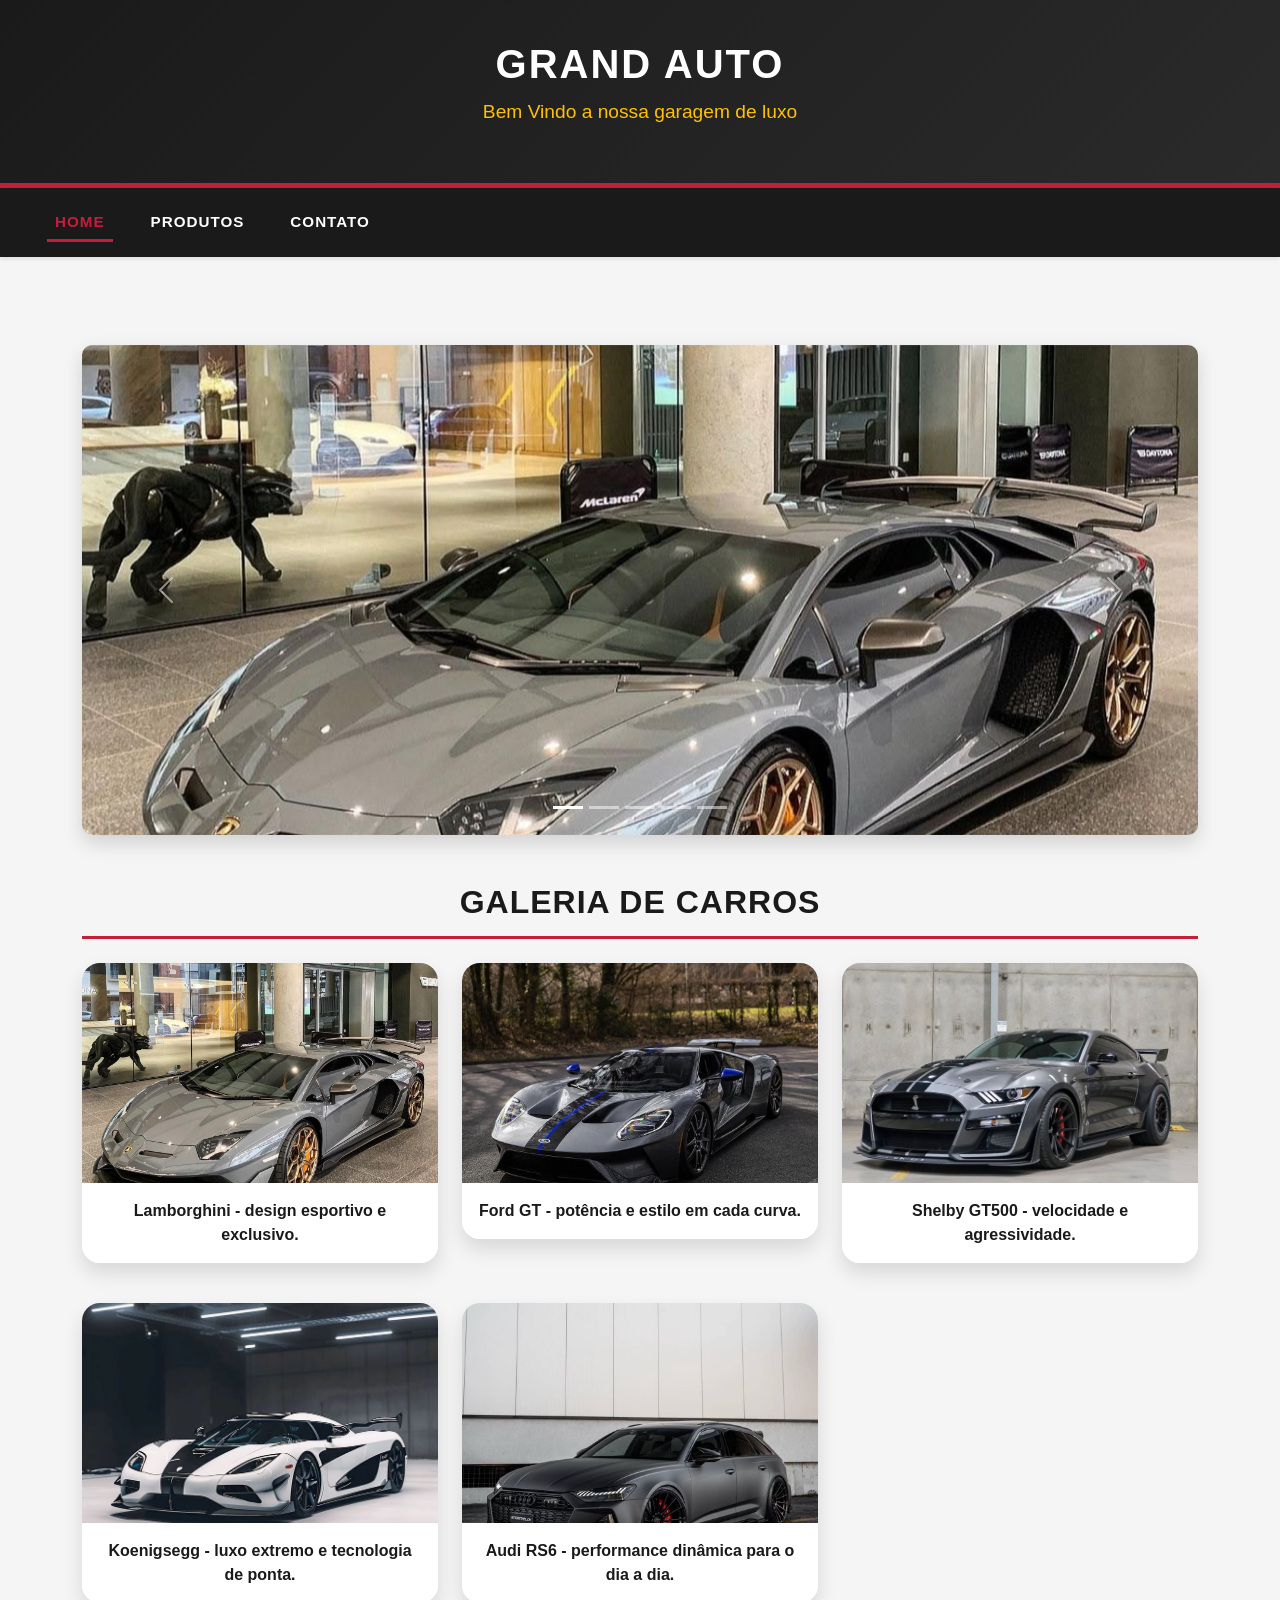
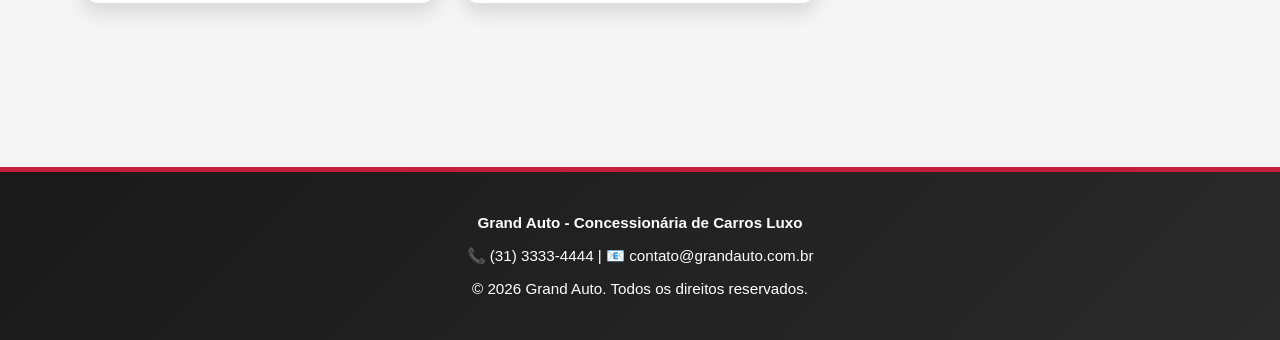
==== pedroaulaBootstrap-TurmaB/index.html @ 0f0d50d5 "Add files via upload" ====
<!DOCTYPE html>
<html lang="pt-BR">

<head>
  <meta charset="UTF-8">
  <meta name="viewport" content="width=device-width, initial-scale=1.0">
  <title>Grand Auto</title>

  <link href="https://cdn.jsdelivr.net/npm/bootstrap@5.3.8/dist/css/bootstrap.min.css" rel="stylesheet"
    integrity="sha384-sRIl4kxILFvY47J16cr9ZwB07vP4J8+LH7qKQnuqkuIAvNWLzeN8tE5YBujZqJLB" crossorigin="anonymous">

  <link rel="stylesheet" href="css/style.css">
</head>

<body>

  <header>
    <div>
      <h1>Grand Auto</h1>
      <p>Bem Vindo a nossa garagem de luxo</p>
    </div>
    
  </header>

  <nav class="navbar navbar-expand-lg bg-body-tertiary">
    <div class="container-fluid">
      <div class="collapse navbar-collapse" id="navbarNav">
        <ul class="navbar-nav">
          <li class="nav-item">
            <a class="nav-link active" aria-current="page" href="#">Home</a>
          </li>
          <li class="nav-item">
            <a class="nav-link" href="produtos.html">Produtos</a>
          </li>
          <li class="nav-item">
            <a class="nav-link" href="contato.html">Contato</a>
          </li>
        </ul>
      </div>
    </div>
  </nav>

  <main>
    <div class="container my-5">
      <div id="carouselExampleIndicators" class="carousel slide">
        <div class="carousel-indicators">
          <button type="button" data-bs-target="#carouselExampleIndicators" data-bs-slide-to="0" class="active"
            aria-current="true" aria-label="Slide 1"></button>
          <button type="button" data-bs-target="#carouselExampleIndicators" data-bs-slide-to="1"
            aria-label="Slide 2"></button>
          <button type="button" data-bs-target="#carouselExampleIndicators" data-bs-slide-to="2"
            aria-label="Slide 3"></button>
          <button type="button" data-bs-target="#carouselExampleIndicators" data-bs-slide-to="3"
            aria-label="Slide 4"></button>
          <button type="button" data-bs-target="#carouselExampleIndicators" data-bs-slide-to="4"
            aria-label="Slide 5"></button>
        </div>
        <div class="carousel-inner">
          <div class="carousel-item active">
            <img src="img/lamborguini.jpg" class="d-block w-100" alt="Modelos Premium">
          </div>
          <div class="carousel-item">
            <img src="img/fordgt.jpg" class="d-block w-100" alt="Exclusivos">
          </div>
          <div class="carousel-item">
            <img src="img/gt500.jpg" class="d-block w-100" alt="Ofertas Especiais">
          </div>
          <div class="carousel-item">
            <img src="img/koenigsegg.jpg" class="d-block w-100" alt="Ofertas Especiais">
          </div>
          <div class="carousel-item">
            <img src="img/rs6.jpg" class="d-block w-100" alt="Ofertas Especiais">
          </div>
        </div>
        <button class="carousel-control-prev" type="button" data-bs-target="#carouselExampleIndicators"
          data-bs-slide="prev">
          <span class="carousel-control-prev-icon" aria-hidden="true"></span>
          <span class="visually-hidden">Previous</span>
        </button>
        <button class="carousel-control-next" type="button" data-bs-target="#carouselExampleIndicators"
          data-bs-slide="next">
          <span class="carousel-control-next-icon" aria-hidden="true"></span>
          <span class="visually-hidden">Next</span>
        </button>
      </div>

      <section class="galeria mt-5">
        <h2 class="section-title text-center mb-4">Galeria de carros</h2>
        <div class="row g-4">
          <div class="col-sm-6 col-lg-4">
            <figure class="card-galeria">
              <img src="img/lamborguini.jpg" alt="Lamborghini" class="img-fluid">
              <figcaption>Lamborghini - design esportivo e exclusivo.</figcaption>
            </figure>
          </div>
          <div class="col-sm-6 col-lg-4">
            <figure class="card-galeria">
              <img src="img/fordgt.jpg" alt="Ford GT" class="img-fluid">
              <figcaption>Ford GT - potência e estilo em cada curva.</figcaption>
            </figure>
          </div>
          <div class="col-sm-6 col-lg-4">
            <figure class="card-galeria">
              <img src="img/gt500.jpg" alt="Shelby GT500" class="img-fluid">
              <figcaption>Shelby GT500 - velocidade e agressividade.</figcaption>
            </figure>
          </div>
          <div class="col-sm-6 col-lg-4">
            <figure class="card-galeria">
              <img src="img/koenigsegg.jpg" alt="Koenigsegg" class="img-fluid">
              <figcaption>Koenigsegg - luxo extremo e tecnologia de ponta.</figcaption>
            </figure>
          </div>
          <div class="col-sm-6 col-lg-4">
            <figure class="card-galeria">
              <img src="img/rs6.jpg" alt="Audi RS6" class="img-fluid">
              <figcaption>Audi RS6 - performance dinâmica para o dia a dia.</figcaption>
            </figure>
          </div>
        </div>
      </section>
    </div>
  </main>

  <footer>
    <div>
      <p><strong>Grand Auto - Concessionária de Carros Luxo</strong></p>
      <p>📞 (31) 3333-4444 | 📧 contato@grandauto.com.br</p>
      <p>&copy; 2026 Grand Auto. Todos os direitos reservados.</p>
    </div>
  </footer>

  <script src="https://cdn.jsdelivr.net/npm/bootstrap@5.3.8/dist/js/bootstrap.bundle.min.js"
    integrity="sha384-FKyoEForCGlyvwx9Hj09JcYn3nv7wiPVlz7YYwJrWVcXK/BmnVDxM+D2scQbITxI"
    crossorigin="anonymous"></script>
</body>

</html>
---- pedroaulaBootstrap-TurmaB/css/style.css ----
/* ========== VARIÁVEIS E CORES ========== */
:root {
    --cor-primaria: #1a1a1a;
    --cor-secundaria: #c41e3a;
    --cor-destaque: #ffc107;
    --cor-fundo: #f5f5f5;
    --cor-texto: #333;
}

/* ========== ESTILOS GLOBAIS ========== */
* {
    margin: 0;
    padding: 0;
    box-sizing: border-box;
}

body {
    font-family: 'Segoe UI', Tahoma, Geneva, Verdana, sans-serif;
    background-color: var(--cor-fundo);
    color: var(--cor-texto);
}

/* ========== HEADER ========== */
header {
    background: linear-gradient(135deg, var(--cor-primaria) 0%, #2a2a2a 100%);
    color: white;
    padding: 40px 20px;
    text-align: center;
    box-shadow: 0 4px 6px rgba(0, 0, 0, 0.1);
    border-bottom: 5px solid var(--cor-secundaria);
}

header h1 {
    font-size: 2.5rem;
    font-weight: 700;
    margin-bottom: 10px;
    text-transform: uppercase;
    letter-spacing: 2px;
}

header p {
    font-size: 1.2rem;
    color: var(--cor-destaque);
    font-weight: 500;
}

/* ========== NAVEGAÇÃO ========== */
.navbar {
    background-color: var(--cor-primaria) !important;
    box-shadow: 0 2px 4px rgba(0, 0, 0, 0.1);
    padding: 15px 20px !important;
}

.navbar-nav .nav-link {
    color: white !important;
    font-weight: 600;
    margin: 0 15px;
    transition: all 0.3s ease;
    text-transform: uppercase;
    font-size: 0.95rem;
    letter-spacing: 1px;
}

.navbar-nav .nav-link:hover {
    color: var(--cor-destaque) !important;
    text-shadow: 0 0 10px rgba(255, 193, 7, 0.5);
}

.navbar-nav .nav-link.active {
    color: var(--cor-secundaria) !important;
    border-bottom: 3px solid var(--cor-secundaria);
    padding-bottom: 5px;
}

/* ========== MAIN ========== */
main {
    padding: 40px 20px;
    min-height: 70vh;
}

/* ========== CAROUSEL/BANNER ========== */
.carousel {
    border-radius: 10px;
    overflow: hidden;
    box-shadow: 0 8px 20px rgba(0, 0, 0, 0.15);
    margin-bottom: 40px;
}

.carousel-item img {
    width: 100%;
    height: 490px;
    object-fit: cover;
}

@media (max-width: 768px) {
    .carousel-item img {
        height: 380px;
    }
}

.carousel-control-prev-icon,
.carousel-control-next-icon {
    filter: brightness(0) invert(1);
}

.carousel-indicators button {
    background-color: var(--cor-secundaria);
}

.card-galeria {
    background: white;
    border-radius: 18px;
    overflow: hidden;
    box-shadow: 0 10px 20px rgba(0, 0, 0, 0.12);
    transition: transform 0.3s ease, box-shadow 0.3s ease;
}

.card-galeria img {
    width: 100%;
    height: 220px;
    object-fit: cover;
    display: block;
}

.card-galeria figcaption {
    padding: 1rem;
    text-align: center;
    font-weight: 600;
    color: var(--cor-primaria);
    background: #ffffff;
}

.card-galeria:hover {
    transform: translateY(-5px);
    box-shadow: 0 18px 35px rgba(0, 0, 0, 0.18);
}

/* ========== SEÇÕES ========== */
section {
    margin: 40px auto;
    max-width: 1200px;
}

section h2 {
    font-size: 2rem;
    color: var(--cor-primaria);
    margin-bottom: 30px;
    padding-bottom: 15px;
    border-bottom: 3px solid var(--cor-secundaria);
    text-transform: uppercase;
    letter-spacing: 1px;
    font-weight: 700;
}

/* ========== TABELA DE PRODUTOS (CARROS) ========== */
.table {
    background-color: white;
    border-radius: 10px;
    overflow: hidden;
    box-shadow: 0 4px 10px rgba(0, 0, 0, 0.1);
    margin-top: 30px;
}

.table thead {
    background: linear-gradient(135deg, var(--cor-primaria) 0%, #2a2a2a 100%);
    color: white;
    font-weight: 700;
    text-transform: uppercase;
    letter-spacing: 1px;
}

.table thead th {
    border: none;
    padding: 20px 15px;
    font-size: 0.95rem;
}

.table tbody tr {
    border-bottom: 1px solid #e0e0e0;
    transition: all 0.3s ease;
}

.table tbody tr:hover {
    background-color: rgba(196, 30, 58, 0.05);
    transform: scale(1.01);
}

.table tbody td,
.table tbody th {
    padding: 18px 15px;
    vertical-align: middle;
}

.table tbody th {
    color: var(--cor-secundaria);
    font-weight: 700;
}

.table tbody tr:last-child {
    border-bottom: 3px solid var(--cor-secundaria);
}

/* ========== FORMULÁRIO ========== */
.Formulario {
    padding: 40px;
    width: 100%;
    max-width: 900px;
    margin: 40px auto;
    background-color: white;
    border-radius: 15px;
    box-shadow: 0 8px 20px rgba(0, 0, 0, 0.1);
    border-top: 5px solid var(--cor-secundaria);
}

.form-label {
    font-weight: 600;
    color: var(--cor-primaria);
    margin-bottom: 10px;
    text-transform: uppercase;
    font-size: 0.9rem;
    letter-spacing: 0.5px;
}

.form-control,
.form-select {
    border: 2px solid #ddd;
    border-radius: 8px;
    padding: 12px 15px;
    font-size: 1rem;
    transition: all 0.3s ease;
}

.form-control:focus,
.form-select:focus {
    border-color: var(--cor-secundaria);
    box-shadow: 0 0 0 0.2rem rgba(196, 30, 58, 0.25);
    outline: none;
}

.form-control:valid {
    border-color: #28a745;
}

.form-check {
    padding: 15px;
    background-color: #f9f9f9;
    border-radius: 8px;
    margin-top: 20px;
}

.form-check-input {
    width: 20px;
    height: 20px;
    margin-top: 5px;
    cursor: pointer;
}

.form-check-input:checked {
    background-color: var(--cor-secundaria);
    border-color: var(--cor-secundaria);
}

.form-check-label {
    margin-left: 10px;
    cursor: pointer;
    font-weight: 500;
}

/* ========== BOTÕES ========== */
.btn {
    font-weight: 700;
    text-transform: uppercase;
    letter-spacing: 1px;
    border-radius: 8px;
    padding: 12px 30px;
    transition: all 0.3s ease;
    border: none;
}

.btn-primary {
    background-color: var(--cor-secundaria);
    color: white;
}

.btn-primary:hover {
    background-color: #9a1830;
    transform: translateY(-3px);
    box-shadow: 0 6px 15px rgba(196, 30, 58, 0.4);
}

.btn-warning {
    background-color: var(--cor-destaque);
    color: var(--cor-primaria);
}

.btn-warning:hover {
    background-color: #ffb300;
    transform: translateY(-3px);
}

/* ========== FOOTER ========== */
footer {
    background: linear-gradient(135deg, var(--cor-primaria) 0%, #2a2a2a 100%);
    color: white;
    padding: 30px 20px;
    text-align: center;
    margin-top: 60px;
    border-top: 5px solid var(--cor-secundaria);
}

footer p {
    margin: 10px 0;
    font-size: 0.95rem;
}

footer a {
    color: var(--cor-destaque);
    text-decoration: none;
    font-weight: 600;
    transition: all 0.3s ease;
}

footer a:hover {
    text-decoration: underline;
    text-shadow: 0 0 10px rgba(255, 193, 7, 0.5);
}

/* ========== RESPONSIVIDADE ========== */
@media (max-width: 768px) {
    header h1 {
        font-size: 2rem;
    }

    header p {
        font-size: 1rem;
    }

    section h2 {
        font-size: 1.5rem;
    }

    .carousel-item img {
        height: 50%;
    }

    .Formulario {
        padding: 20px;
    }

    .table {
        font-size: 0.9rem;
    }

    .table tbody td,
    .table tbody th {
        padding: 12px 8px;
    }

    .navbar-nav .nav-link {
        margin: 5px 0;
    }
}

@media (max-width: 576px) {
    header {
        padding: 20px 10px;
    }

    header h1 {
        font-size: 1.5rem;
    }

    section h2 {
        font-size: 1.3rem;
    }

    .carousel-item img {
        height: 200px;
    }

    .Formulario {
        padding: 15px;
        margin: 20px auto;
    }
}
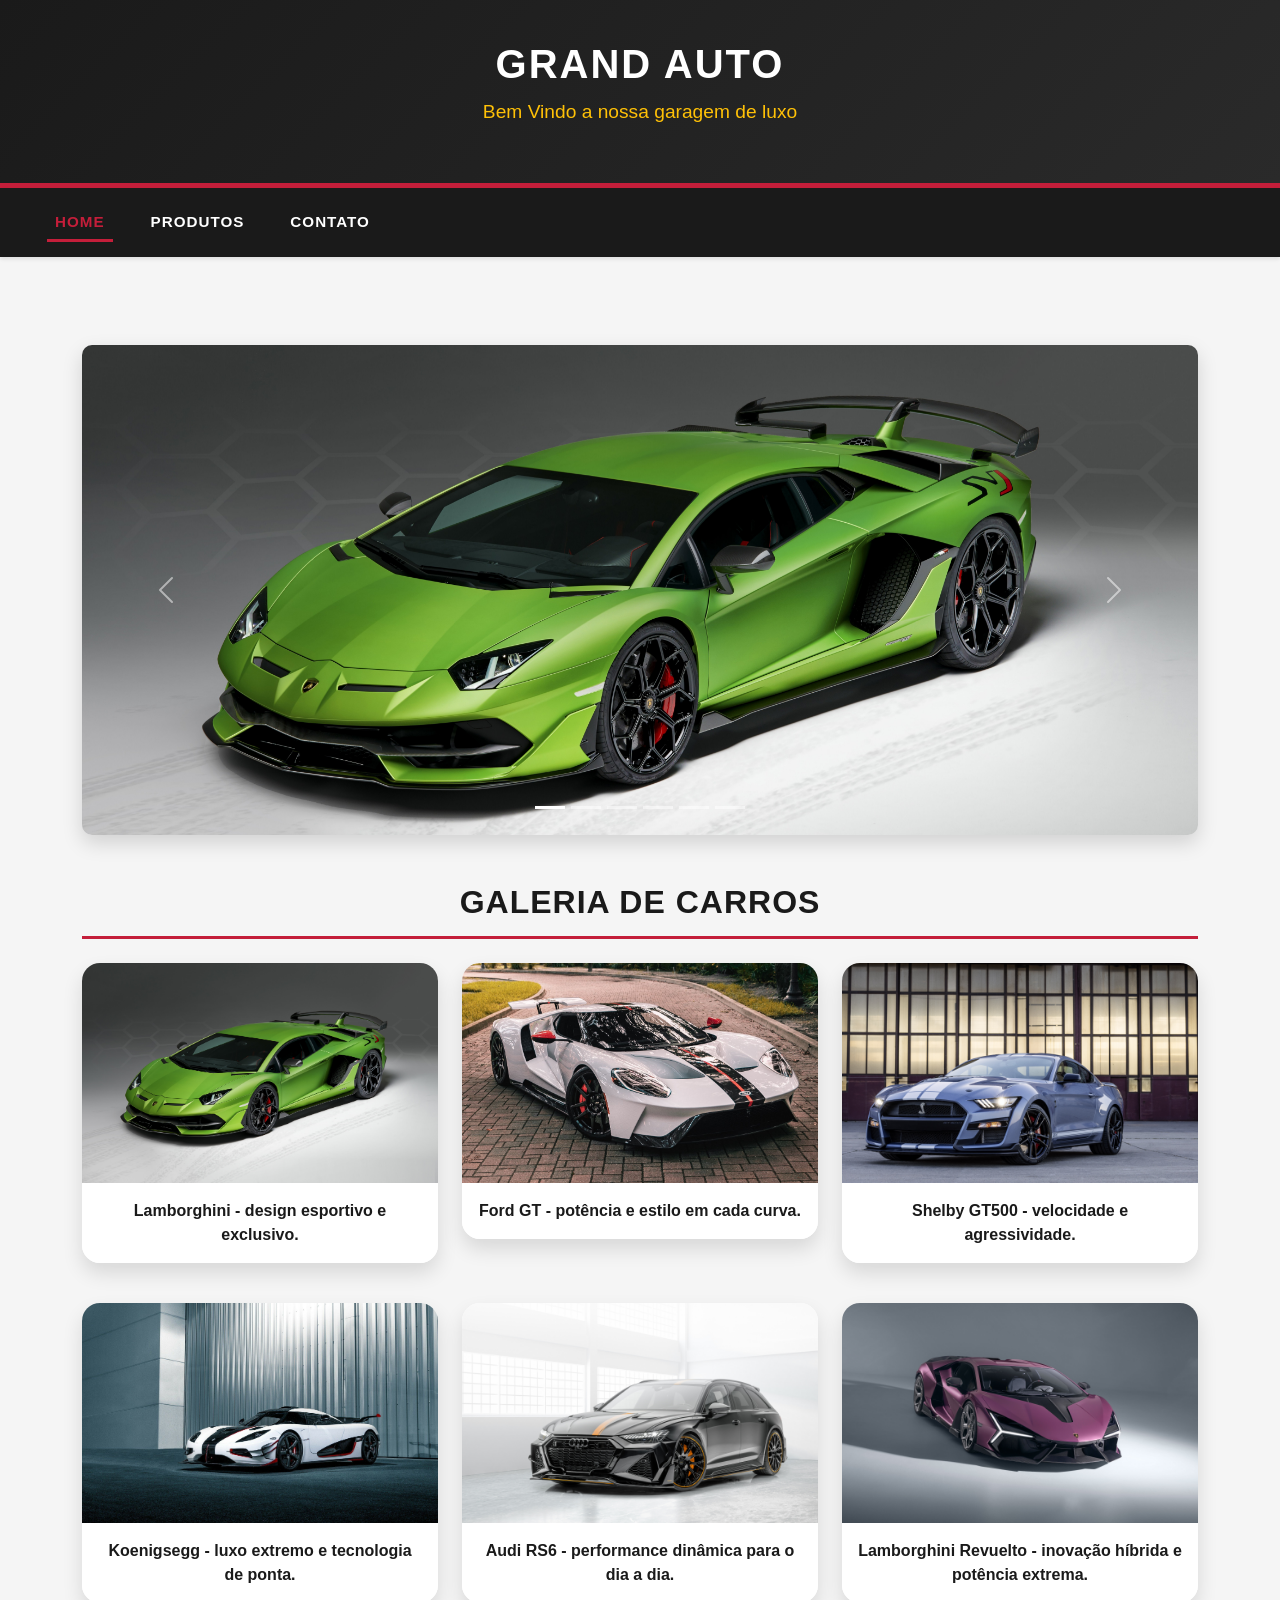
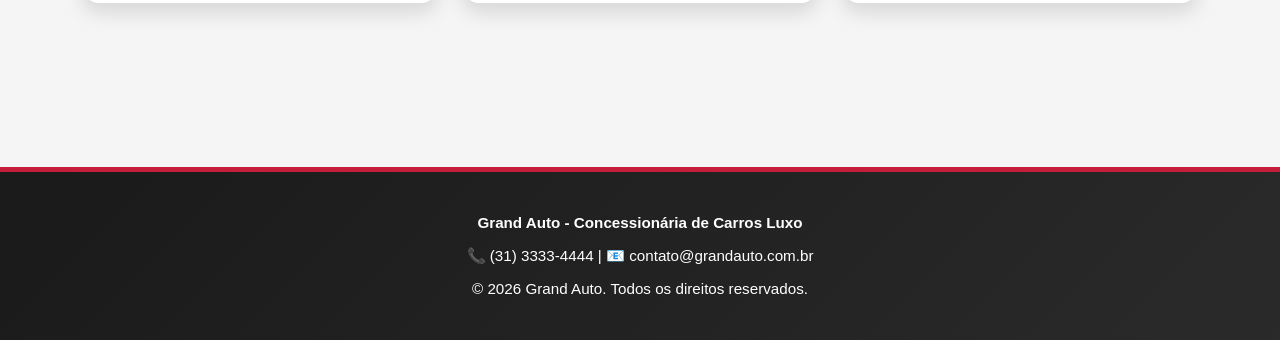
==== commit f092c8d5: "atividade bootstrap rafael pronta" ====
--- a/pedroaulaBootstrap-TurmaB/index.html
+++ b/pedroaulaBootstrap-TurmaB/index.html
@@ -54,22 +54,27 @@
             aria-label="Slide 4"></button>
           <button type="button" data-bs-target="#carouselExampleIndicators" data-bs-slide-to="4"
             aria-label="Slide 5"></button>
+          <button type="button" data-bs-target="#carouselExampleIndicators" data-bs-slide-to="5"
+            aria-label="Slide 6"></button>
         </div>
         <div class="carousel-inner">
           <div class="carousel-item active">
-            <img src="img/lamborguini.jpg" class="d-block w-100" alt="Modelos Premium">
+            <img src="img/svj.jpg" class="d-block w-100" alt="Modelos Premium">
           </div>
           <div class="carousel-item">
             <img src="img/fordgt.jpg" class="d-block w-100" alt="Exclusivos">
           </div>
           <div class="carousel-item">
-            <img src="img/gt500.jpg" class="d-block w-100" alt="Ofertas Especiais">
+            <img src="img/gt500.jpeg" class="d-block w-100" alt="Ofertas Especiais">
           </div>
           <div class="carousel-item">
-            <img src="img/koenigsegg.jpg" class="d-block w-100" alt="Ofertas Especiais">
+            <img src="img/Koenigsegg.jpg" class="d-block w-100" alt="Ofertas Especiais">
           </div>
           <div class="carousel-item">
-            <img src="img/rs6.jpg" class="d-block w-100" alt="Ofertas Especiais">
+            <img src="img/rs6.jpeg" class="d-block w-100" alt="Ofertas Especiais">
+          </div>
+          <div class="carousel-item">
+            <img src="img/revuelto.jpeg" class="d-block w-100" alt="Lamborghini Revuelto">
           </div>
         </div>
         <button class="carousel-control-prev" type="button" data-bs-target="#carouselExampleIndicators"
@@ -89,7 +94,7 @@
         <div class="row g-4">
           <div class="col-sm-6 col-lg-4">
             <figure class="card-galeria">
-              <img src="img/lamborguini.jpg" alt="Lamborghini" class="img-fluid">
+              <img src="img/svj.jpg" alt="Lamborghini" class="img-fluid">
               <figcaption>Lamborghini - design esportivo e exclusivo.</figcaption>
             </figure>
           </div>
@@ -101,20 +106,26 @@
           </div>
           <div class="col-sm-6 col-lg-4">
             <figure class="card-galeria">
-              <img src="img/gt500.jpg" alt="Shelby GT500" class="img-fluid">
+              <img src="img/gt500.jpeg" alt="Shelby GT500" class="img-fluid">
               <figcaption>Shelby GT500 - velocidade e agressividade.</figcaption>
             </figure>
           </div>
           <div class="col-sm-6 col-lg-4">
             <figure class="card-galeria">
-              <img src="img/koenigsegg.jpg" alt="Koenigsegg" class="img-fluid">
+              <img src="img/Koenigsegg.jpg" alt="Koenigsegg" class="img-fluid">
               <figcaption>Koenigsegg - luxo extremo e tecnologia de ponta.</figcaption>
             </figure>
           </div>
           <div class="col-sm-6 col-lg-4">
             <figure class="card-galeria">
-              <img src="img/rs6.jpg" alt="Audi RS6" class="img-fluid">
+              <img src="img/rs6.jpeg" alt="Audi RS6" class="img-fluid">
               <figcaption>Audi RS6 - performance dinâmica para o dia a dia.</figcaption>
+            </figure>
+          </div>
+          <div class="col-sm-6 col-lg-4">
+            <figure class="card-galeria">
+              <img src="img/revuelto.jpeg" alt="Lamborghini Revuelto" class="img-fluid">
+              <figcaption>Lamborghini Revuelto - inovação híbrida e potência extrema.</figcaption>
             </figure>
           </div>
         </div>
